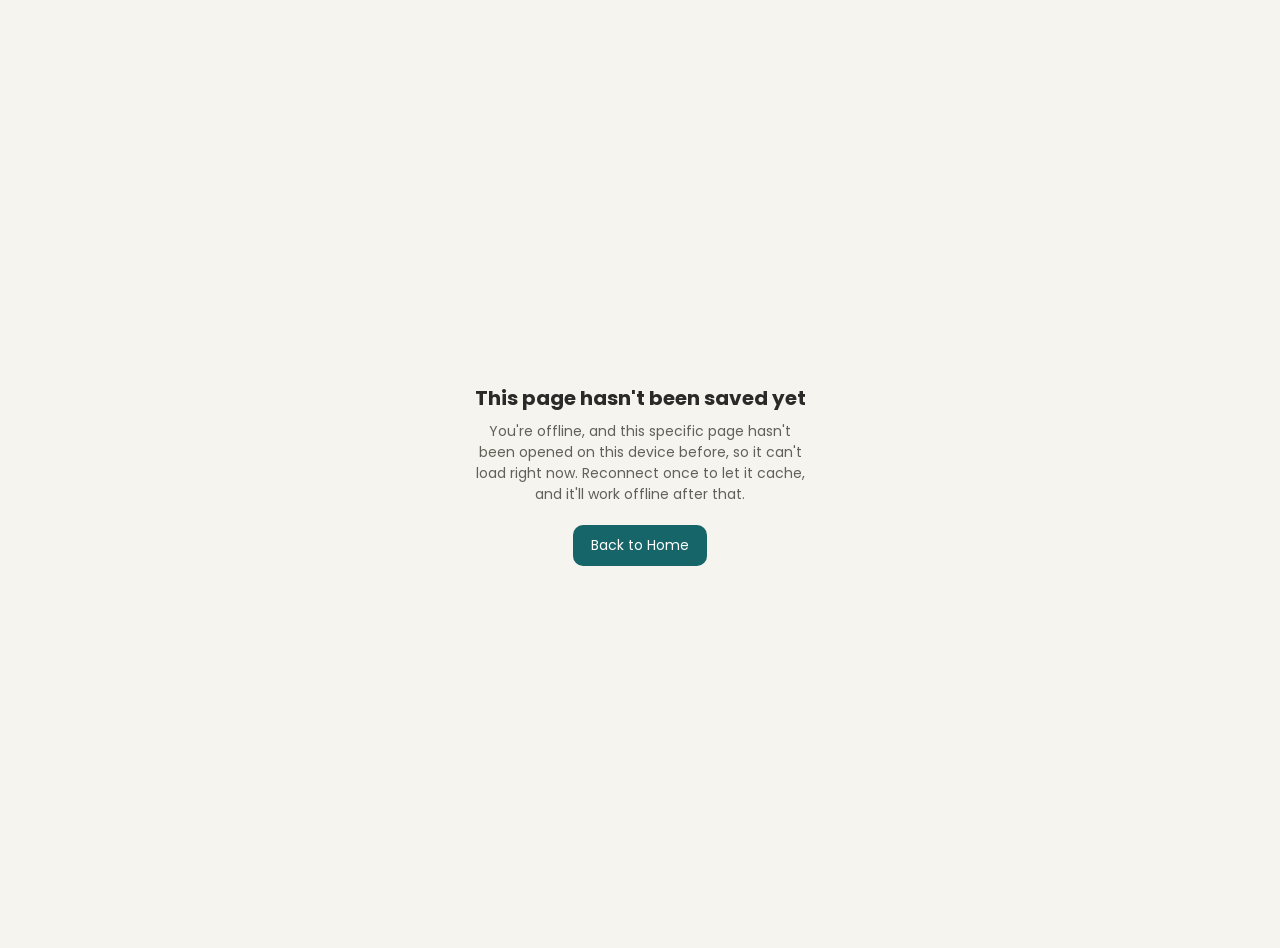
==== offline.html @ 2f459f08 "Add files via upload" ====
<!DOCTYPE html>
<html lang="en">
<head>
<meta charset="UTF-8">
<meta name="viewport" content="width=device-width, initial-scale=1.0">
<title>You're offline</title>
<link rel="stylesheet" href="./fonts/fonts.css">
<link rel="manifest" href="./manifest.json">
<meta name="theme-color" content="#156569">
<style>
  body{
    margin:0;
    min-height:100vh;
    display:flex;
    align-items:center;
    justify-content:center;
    background:#F6F4EE;
    color:#2B2A28;
    font-family:'Poppins', -apple-system, BlinkMacSystemFont, "Segoe UI", Helvetica, Arial, sans-serif;
    padding:24px;
    text-align:center;
  }
  .box{ max-width:340px; }
  h1{ font-size:20px; margin:0 0 8px; }
  p{ font-size:14px; color:#63605A; margin:0 0 20px; }
  a{
    display:inline-block;
    background:#156569;
    color:#fff;
    text-decoration:none;
    font-size:14px;
    padding:10px 18px;
    border-radius:10px;
  }
</style>
</head>
<body>
  <div class="box">
    <h1>This page hasn't been saved yet</h1>
    <p>You're offline, and this specific page hasn't been opened on this device before, so it can't load right now. Reconnect once to let it cache, and it'll work offline after that.</p>
    <a href="./index.html">Back to Home</a>
  </div>
</body>
</html>
---- fonts/fonts.css ----
@font-face {
  font-family: 'Poppins';
  font-style: normal;
  font-weight: 400;
  font-display: swap;
  src: url('./poppins-latin-400-normal.woff2') format('woff2');
}
@font-face {
  font-family: 'Poppins';
  font-style: normal;
  font-weight: 500;
  font-display: swap;
  src: url('./poppins-latin-500-normal.woff2') format('woff2');
}
@font-face {
  font-family: 'Poppins';
  font-style: normal;
  font-weight: 600;
  font-display: swap;
  src: url('./poppins-latin-600-normal.woff2') format('woff2');
}
@font-face {
  font-family: 'Poppins';
  font-style: normal;
  font-weight: 700;
  font-display: swap;
  src: url('./poppins-latin-700-normal.woff2') format('woff2');
}
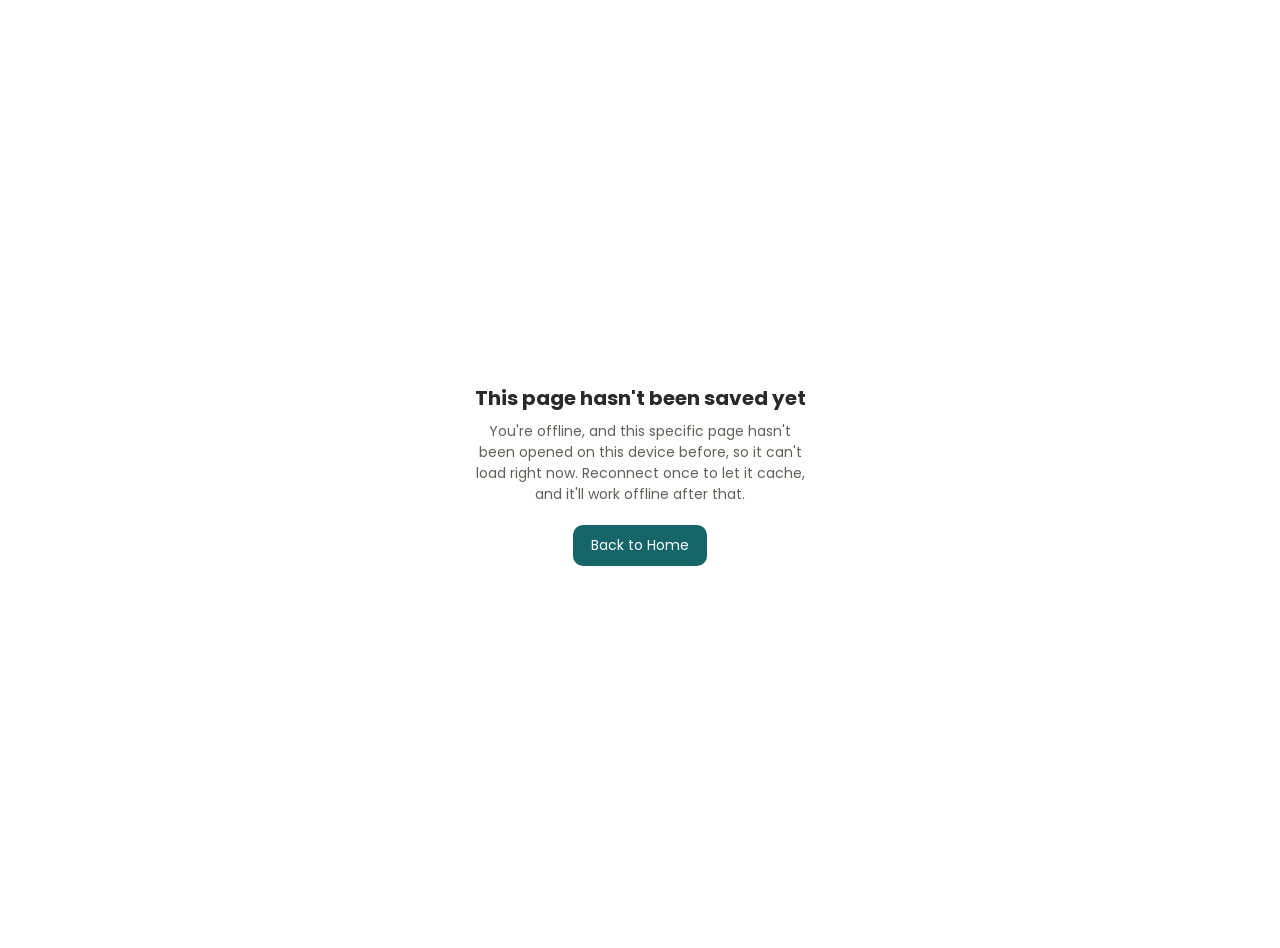
==== commit 860ca3bd: "Add files via upload" ====
--- a/offline.html
+++ b/offline.html
@@ -14,7 +14,7 @@
     display:flex;
     align-items:center;
     justify-content:center;
-    background:#F6F4EE;
+    background:#FFFFFF;
     color:#2B2A28;
     font-family:'Poppins', -apple-system, BlinkMacSystemFont, "Segoe UI", Helvetica, Arial, sans-serif;
     padding:24px;
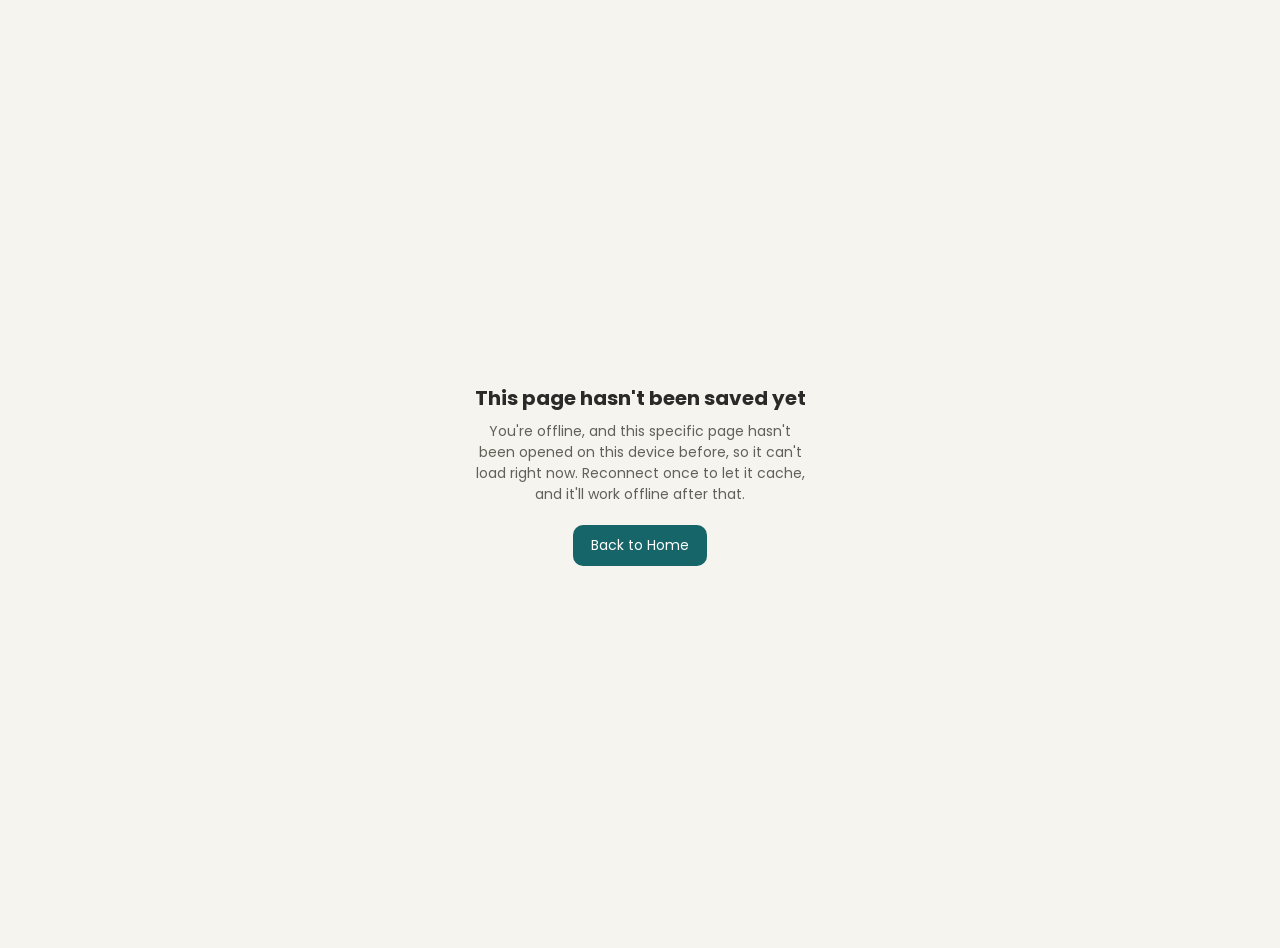
==== commit c5f1965c: "Add files via upload" ====
--- a/offline.html
+++ b/offline.html
@@ -14,7 +14,7 @@
     display:flex;
     align-items:center;
     justify-content:center;
-    background:#FFFFFF;
+    background:#F6F4EE;
     color:#2B2A28;
     font-family:'Poppins', -apple-system, BlinkMacSystemFont, "Segoe UI", Helvetica, Arial, sans-serif;
     padding:24px;
